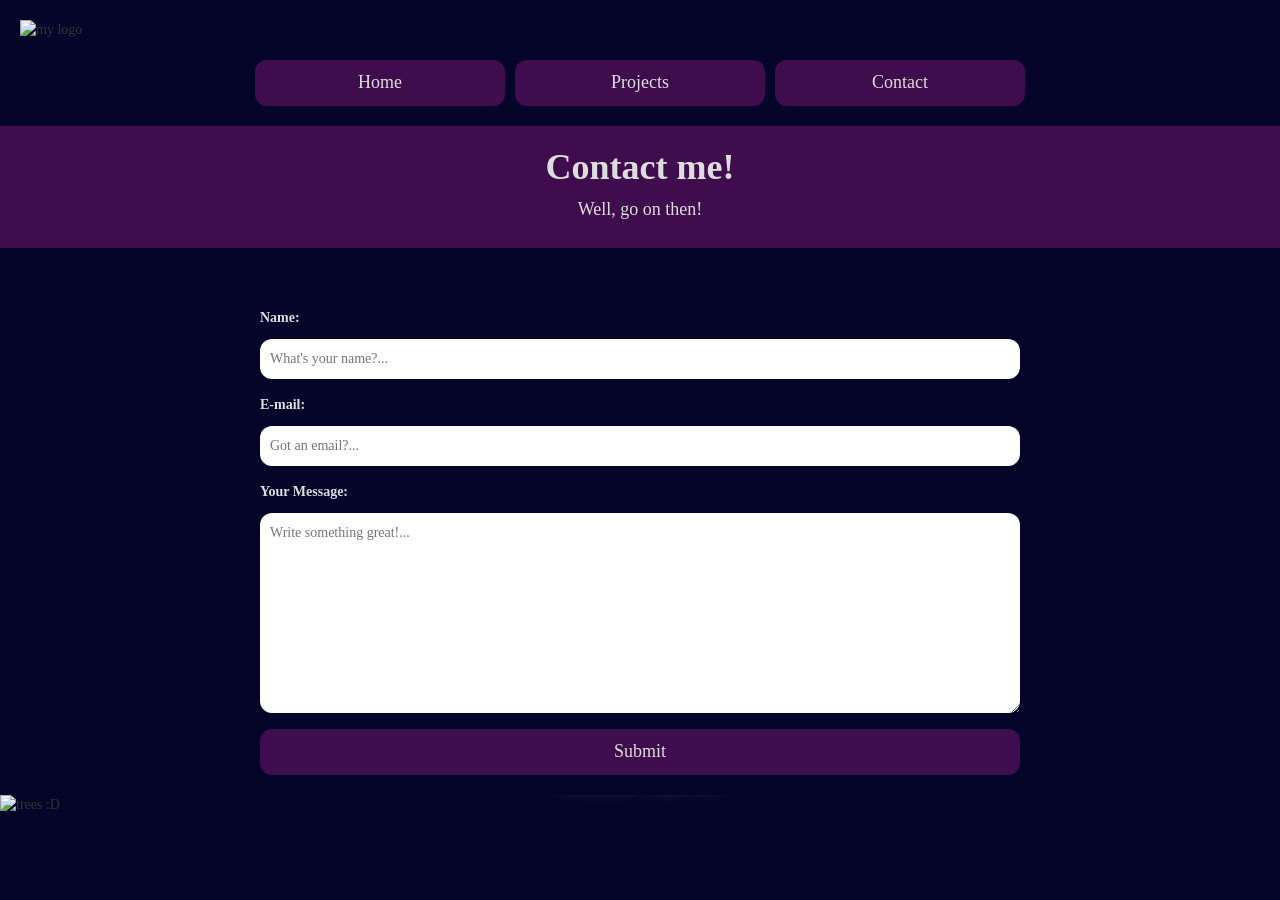
==== hjemmeside/contact.html @ cab03542 "main code all the .html and .css files" ====
<!DOCTYPE html>
<html lang="en">

<head>
    <meta charset="UTF-8">
    <meta name="viewport" content="width=device-width, initial-scale=1.0"> 
    <link rel="stylesheet" href="https://maxcdn.bootstrapcdn.com/bootstrap/3.3.7/css/bootstrap.min.css">
        <!-- this bootstrap is an accidental leftover from an old exercize,
         from which I reused the initial html and css as a template for this site.
         I completely overlooked it until it was way too late to remove it,
         without spend hours fixing everything that would now look wrong. Oopsie. -->
    <title>Contact</title>
    <link rel="stylesheet" href="contact.css">
    <link rel="icon" href="leftovers/logo.png">
</head>

<body>

    <div class="logo">
        <img src="pix_n_clipz/logo_name.png" alt="my logo">
    </div>

        <div class="header">
            <div>
                <a href="index.html">Home</a>
            </div>
            <div>
                <a href="projects.html">Projects</a>
            </div>
            <div>
                <a href="contact.html">Contact</a>
            </div>
        </div>

        <div class="divider">
            <h1>Contact me!</h1>
            <p>
                Well, go on then!
            </p>
        </div>
    
        <br><br>

    <main>

        <div class="contact">
            <label for="name">Name:</label>
            <input type="text" id="name" name="name" placeholder="What's your name?...">

            <label for="email">E-mail:</label>
            <input type="text" id="email" name="email" placeholder="Got an email?...">

            <label for="subject">Your Message:</label>
            <textarea id="subject" name="subject" placeholder="Write something great!..." style="height:200px"></textarea>

            <input type="submit" value="Submit">
        </div>

    </main>

    <footer class="footer">
        <img src="pix_n_clipz/footer_trees.png" alt="trees :D">

        <div class="footer__text">
            &copy; 2026 My Website. All rights reserved.
        </div>

    </footer>

</body>

</html>
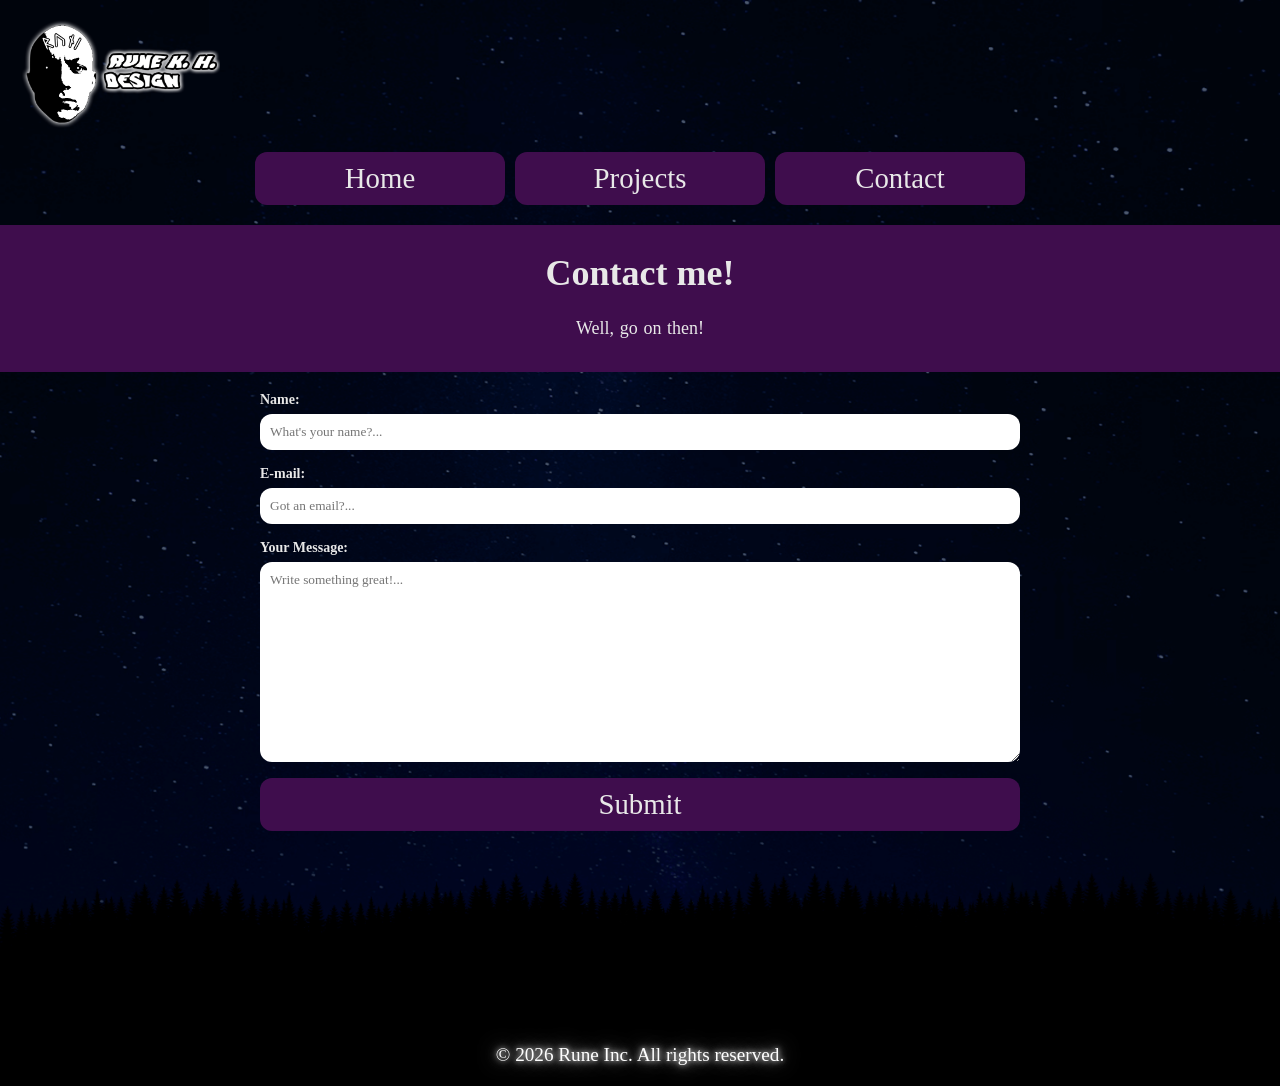
==== commit 01335429: "removed framework from contact.html removed framework from contact.html" ====
--- a/hjemmeside/contact.html
+++ b/hjemmeside/contact.html
@@ -4,11 +4,6 @@
 <head>
     <meta charset="UTF-8">
     <meta name="viewport" content="width=device-width, initial-scale=1.0"> 
-    <link rel="stylesheet" href="https://maxcdn.bootstrapcdn.com/bootstrap/3.3.7/css/bootstrap.min.css">
-        <!-- this bootstrap is an accidental leftover from an old exercize,
-         from which I reused the initial html and css as a template for this site.
-         I completely overlooked it until it was way too late to remove it,
-         without spend hours fixing everything that would now look wrong. Oopsie. -->
     <title>Contact</title>
     <link rel="stylesheet" href="contact.css">
     <link rel="icon" href="leftovers/logo.png">
@@ -20,7 +15,8 @@
         <img src="pix_n_clipz/logo_name.png" alt="my logo">
     </div>
 
-        <div class="header">
+    <main>
+        <nav class="navigation_buttons">
             <div>
                 <a href="index.html">Home</a>
             </div>
@@ -30,20 +26,16 @@
             <div>
                 <a href="contact.html">Contact</a>
             </div>
-        </div>
+        </nav>
 
-        <div class="divider">
+        <header class="divider">
             <h1>Contact me!</h1>
             <p>
                 Well, go on then!
             </p>
-        </div>
-    
-        <br><br>
+        </header>
 
-    <main>
-
-        <div class="contact">
+        <section class="contact">
             <label for="name">Name:</label>
             <input type="text" id="name" name="name" placeholder="What's your name?...">
 
@@ -54,7 +46,7 @@
             <textarea id="subject" name="subject" placeholder="Write something great!..." style="height:200px"></textarea>
 
             <input type="submit" value="Submit">
-        </div>
+        </section>
 
     </main>
 
@@ -62,11 +54,11 @@
         <img src="pix_n_clipz/footer_trees.png" alt="trees :D">
 
         <div class="footer__text">
-            &copy; 2026 My Website. All rights reserved.
+            &copy; 2026 Rune Inc. All rights reserved.
         </div>
 
     </footer>
 
 </body>
 
-</html>+</html>
--- a/hjemmeside/contact.css
+++ b/hjemmeside/contact.css
@@ -0,0 +1,202 @@
+* {
+    box-sizing: border-box; /* this means that when you define the width and height of a box, it will INCLUDE padding. */
+    color: #e8e8e8;
+}
+
+body {
+    margin: 0;
+    font-family: Garamond, serif;
+
+    background-color: #040529;
+    background-image: url('pix_n_clipz/beautiful3.png');
+    background-size: cover;
+    background-position: top;
+    background-repeat: no-repeat;
+    background-attachment: scroll;
+
+    display: flex;
+    flex-direction: column;
+}
+
+h1,
+h2 {
+    font-weight: bold;
+}
+
+h1 {
+    font-size: 36px;
+}
+
+h2 {
+    font-size: 30px;
+}
+
+p {
+    font-size: 18px;
+    line-height: 1.2;
+    word-spacing: 1.2px;
+}
+
+
+
+.divider {
+    background-color: #3f0d4d;
+    padding-top: 2px;
+    padding-bottom: 15px;
+    font-size: 1.8rem;
+    text-align: center;
+}
+
+
+
+.footer {
+    position: relative;
+    width: 100%;
+    overflow-x: hidden;
+}
+
+.footer img {
+    display: block;
+    width: 100%;
+    height: auto;
+}
+
+.footer__text {
+    position: absolute;
+    bottom: 20px;
+    left: 50%;
+    transform: translateX(-50%);
+    color: white;
+    font-size: 1.2rem;
+    text-align: center;
+
+    text-shadow: 
+        0 0 5px rgba(232, 232, 232, 0.8),
+        0 0 10px rgba(232, 232, 232, 0.8),
+        0 0 20px rgba(232, 232, 232, 0.8);
+}
+
+a,
+a:visited,
+a:hover,
+a:active {
+    text-decoration: none; 
+}
+
+
+
+.navigation_buttons {
+    display: flex;
+    flex-direction: column;
+    gap: 10px;
+    padding: 20px;
+}
+
+.navigation_buttons div {
+    background-color: #3f0d4d;
+    padding: 10px;
+    border-radius: 12px;
+    font-size: 1.8rem;
+    text-align: center;
+    cursor: pointer;
+    transition: background-color 0.2s ease;
+}
+
+.navigation_buttons div:hover {
+    background-color: #9835b4;
+}
+
+
+
+.logo img {
+    margin-top: 20px;
+    margin-left: 20px;
+
+    max-width: 120px;
+    max-height: 120px;
+}
+
+
+
+.contact {
+    display: flex;
+    flex-direction: column;
+    border-radius: 5px;
+    padding: 20px;
+    max-width: 800px;
+    font-family: Garamond, serif;
+    font-weight: bold;
+    font-size: 14px;
+
+    position: relative;
+    left: 50%;
+    transform: translateX(-50%);
+}
+
+
+
+input[type=text], select, textarea {
+    font-family: Garamond, serif;
+    width: 100%;
+    padding: 10px;
+    border: none;
+    border-radius: 12px;
+    box-sizing: border-box;
+    margin-top: 6px;
+    margin-bottom: 16px;
+    resize: vertical;
+}
+
+input[type=submit] {
+    background-color: #3f0d4d;
+    
+    font-family: Garamond, serif;
+    padding: 10px;
+    border: none;
+    border-radius: 12px;
+    font-size: 1.8rem;
+    text-align: center;
+    cursor: pointer;
+    transition: background-color 0.2s ease;
+}
+
+input[type=submit]:hover {
+  background-color: #9835b4;
+}
+
+
+
+/* v this is the desktop version v */
+
+@media (min-width: 768px) {
+
+    .navigation_buttons {
+        flex-direction: row;
+        justify-content: center;
+        align-items: center;
+    }
+
+    .navigation_buttons div {
+        max-width: 250px;
+        width: 100%;
+    }
+
+    .logo img {
+        max-width: 200px;
+        max-height: 200px;
+    }
+
+    .introduction {
+        padding: 30px;
+        padding-top: 2px;
+        
+        border-radius: 12px;
+        font-size: 1.8rem;
+
+
+        height: auto;
+        width: 600px;
+        margin: auto;
+    }
+
+}
